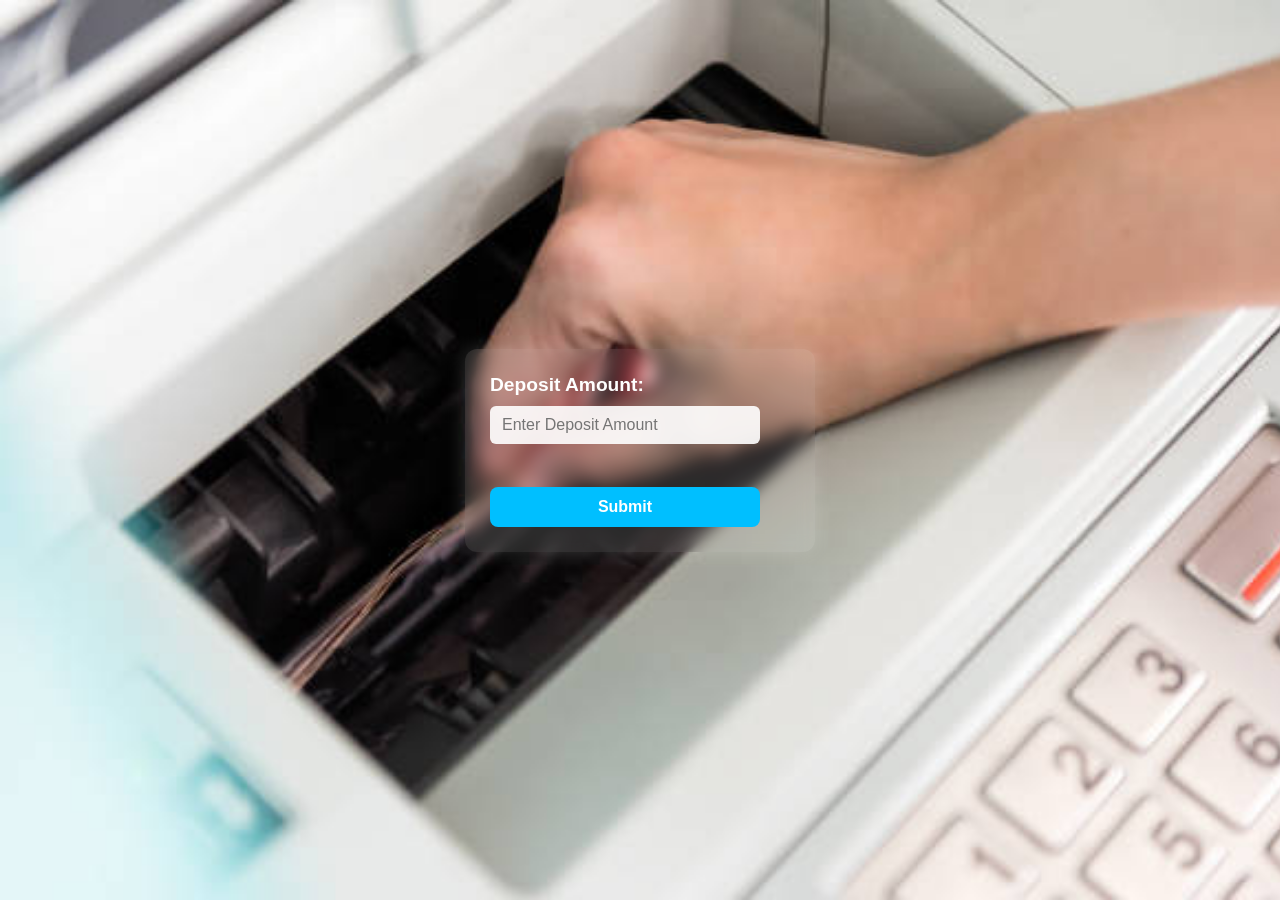
==== templates/deposit.html @ 5c6d8c27 "first commit" ====
<!DOCTYPE html>
<html lang="en">
<head>
    <meta charset="UTF-8">
    <meta name="viewport" content="width=device-width, initial-scale=1.0">
    <link rel="stylesheet" href="../static/amount.css">
    <title>Deposit</title>
</head>
<body>
    <div class="amount-container">
        <form action="" method="POST">
            <label for="account"> Deposit Amount:</label>
            <input type="text" name="amount" id="account" placeholder="Enter Deposit Amount"><br/><br/>
            <button type="submit">Submit</button>
        </form>
    </div>
</body>
</html>
---- static/amount.css ----
* {
    margin: 0;
    padding: 0;
    box-sizing: border-box;
    font-family: "Poppins", sans-serif;
}
body {
    height: 100vh;
    display: flex;
    justify-content: center;
    align-items: center;
    background: linear-gradient(135deg, #1e3c72, #2a5298);
    background-image: url(../static/assets/deposit.jpg);
    background-repeat: no-repeat;
    background-size: cover;
}

.amount-container {
    background-color: rgba(255, 255, 255, 0.15);
    backdrop-filter: blur(8px);
    border-radius: 12px;
    padding: 25px;
    width: 350px;
    box-shadow: 0 0 20px rgba(255, 255, 255, 0.2);
    color: white;
}

.amount-container label {
    display: block;
    font-size: 1.2rem;
    font-weight: 600;
    margin-bottom: 10px;
}

.amount-container input {
    width: 90%;
    margin-bottom: 20px;
    padding: 10px 12px;
    font-size: 1rem;
    font-weight: 500;
    border-radius: 6px;
    border: none;
    outline: none;
    background-color: rgba(255, 255, 255, 0.9);
    color: #333;
    transition: all 0.3s ease;
}

.amount-container input:focus {
    border: 2px solid #00bfff;
    box-shadow: 0 0 5px #00bfff;
}

.amount-container button {
    width: 90%;
    height: 40px;
    font-size: 1rem;
    font-weight: 600;
    border-radius: 8px;
    border: none;
    background-color: #00bfff;
    color: white;
    cursor: pointer;
    transition: all 0.3s ease;
    margin-top: 5px;
}

.amount-container button:hover {
    background-color: white;
    color: #1e3c72;
    transform: scale(1.05);
}

@media (max-width: 480px) {
    .amount-container {
        width: 90%;
        padding: 20px;
    }

    .amount-container label {
        font-size: 1rem;
    }

    .amount-container button {
        height: 38px;
        font-size: 0.95rem;
    }
}
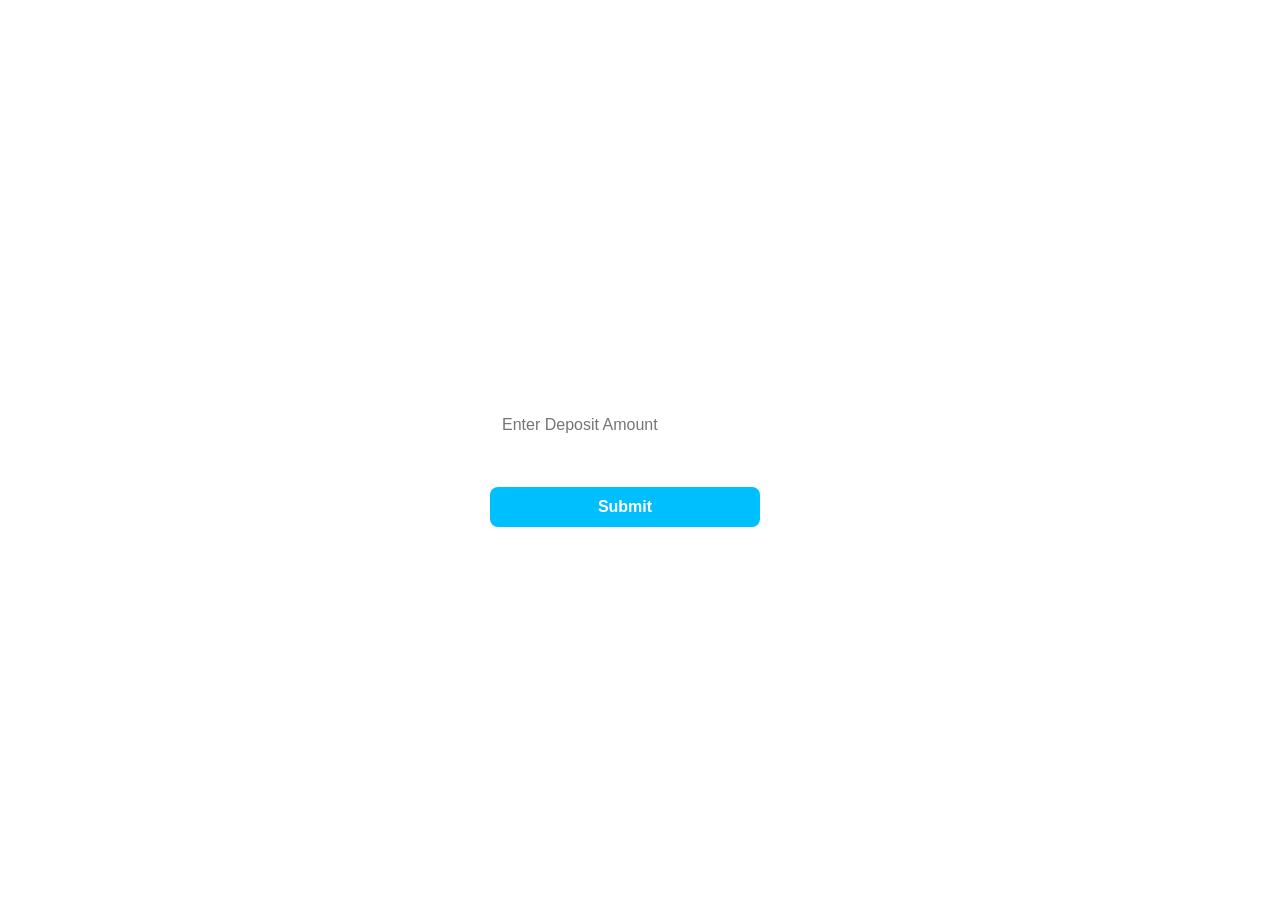
==== commit fbeaa88c: "Updated templates, added static/css folder, and cleaned up old files" ====
--- a/templates/deposit.html
+++ b/templates/deposit.html
@@ -3,7 +3,7 @@
 <head>
     <meta charset="UTF-8">
     <meta name="viewport" content="width=device-width, initial-scale=1.0">
-    <link rel="stylesheet" href="../static/amount.css">
+    <link rel="stylesheet" href="../static/css/amount.css">
     <title>Deposit</title>
 </head>
 <body>
--- a/static/css/amount.css
+++ b/static/css/amount.css
@@ -0,0 +1,88 @@
+* {
+    margin: 0;
+    padding: 0;
+    box-sizing: border-box;
+    font-family: "Poppins", sans-serif;
+}
+body {
+    height: 100vh;
+    display: flex;
+    justify-content: center;
+    align-items: center;
+    background: linear-gradient(135deg, #1e3c72, #2a5298);
+    background-image: url(../static/assets/deposit.jpg);
+    background-repeat: no-repeat;
+    background-size: cover;
+}
+
+.amount-container {
+    background-color: rgba(255, 255, 255, 0.15);
+    backdrop-filter: blur(8px);
+    border-radius: 12px;
+    padding: 25px;
+    width: 350px;
+    box-shadow: 0 0 20px rgba(255, 255, 255, 0.2);
+    color: white;
+}
+
+.amount-container label {
+    display: block;
+    font-size: 1.2rem;
+    font-weight: 600;
+    margin-bottom: 10px;
+}
+
+.amount-container input {
+    width: 90%;
+    margin-bottom: 20px;
+    padding: 10px 12px;
+    font-size: 1rem;
+    font-weight: 500;
+    border-radius: 6px;
+    border: none;
+    outline: none;
+    background-color: rgba(255, 255, 255, 0.9);
+    color: #333;
+    transition: all 0.3s ease;
+}
+
+.amount-container input:focus {
+    border: 2px solid #00bfff;
+    box-shadow: 0 0 5px #00bfff;
+}
+
+.amount-container button {
+    width: 90%;
+    height: 40px;
+    font-size: 1rem;
+    font-weight: 600;
+    border-radius: 8px;
+    border: none;
+    background-color: #00bfff;
+    color: white;
+    cursor: pointer;
+    transition: all 0.3s ease;
+    margin-top: 5px;
+}
+
+.amount-container button:hover {
+    background-color: white;
+    color: #1e3c72;
+    transform: scale(1.05);
+}
+
+@media (max-width: 480px) {
+    .amount-container {
+        width: 90%;
+        padding: 20px;
+    }
+
+    .amount-container label {
+        font-size: 1rem;
+    }
+
+    .amount-container button {
+        height: 38px;
+        font-size: 0.95rem;
+    }
+}
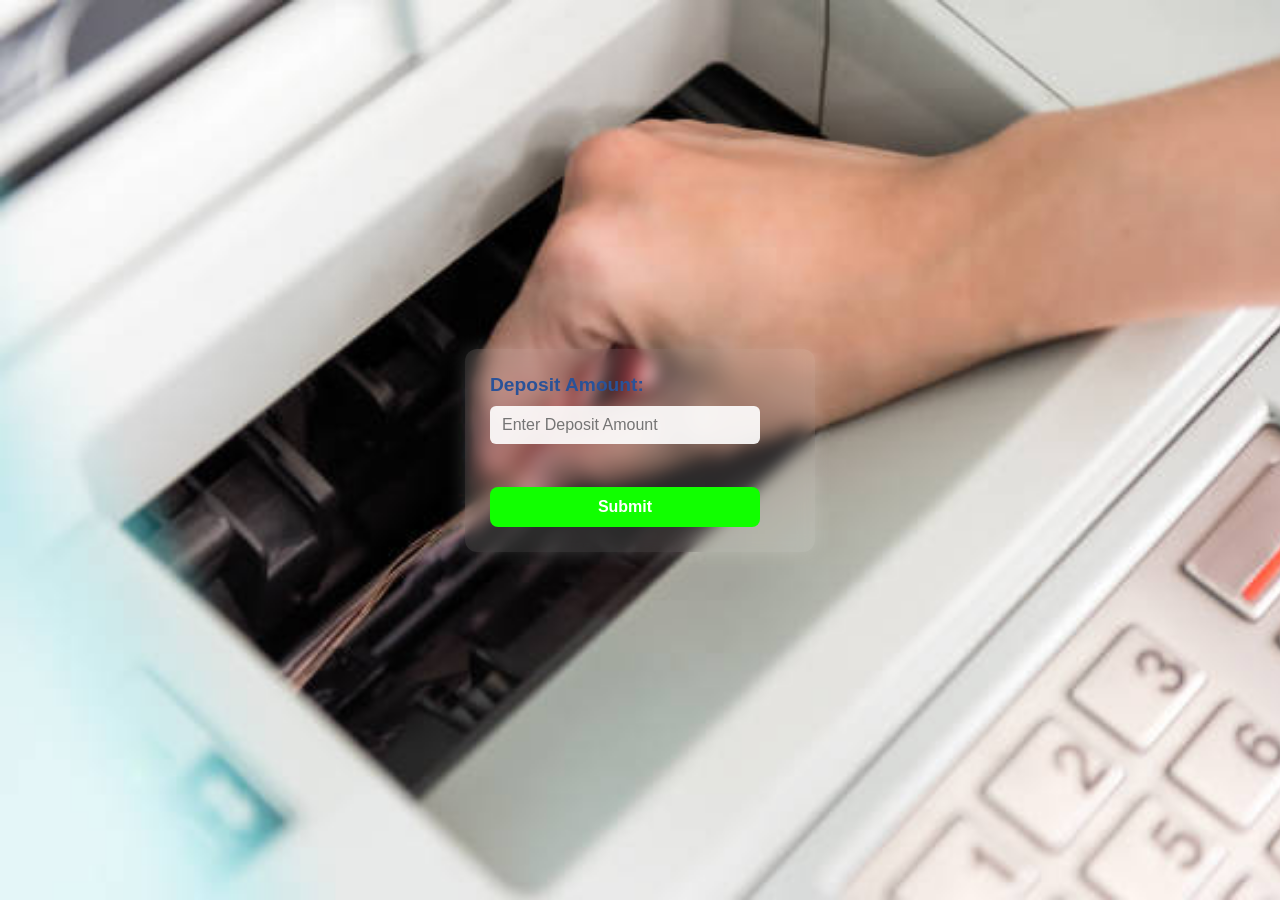
==== commit d90ff4e7: "updated app.py file with two new functinalities logout and delete user" ====
--- a/templates/deposit.html
+++ b/templates/deposit.html
@@ -8,7 +8,7 @@
 </head>
 <body>
     <div class="amount-container">
-        <form action="" method="POST">
+        <form action="/deposit" method="POST">
             <label for="account"> Deposit Amount:</label>
             <input type="text" name="amount" id="account" placeholder="Enter Deposit Amount"><br/><br/>
             <button type="submit">Submit</button>
--- a/static/css/amount.css
+++ b/static/css/amount.css
@@ -10,7 +10,7 @@
     justify-content: center;
     align-items: center;
     background: linear-gradient(135deg, #1e3c72, #2a5298);
-    background-image: url(../static/assets/deposit.jpg);
+    background-image: url(../assets/deposit.jpg);
     background-repeat: no-repeat;
     background-size: cover;
 }
@@ -22,7 +22,7 @@
     padding: 25px;
     width: 350px;
     box-shadow: 0 0 20px rgba(255, 255, 255, 0.2);
-    color: white;
+    color: #2a5298;
 }
 
 .amount-container label {
@@ -58,7 +58,7 @@
     font-weight: 600;
     border-radius: 8px;
     border: none;
-    background-color: #00bfff;
+    background-color: #11ff00;
     color: white;
     cursor: pointer;
     transition: all 0.3s ease;
